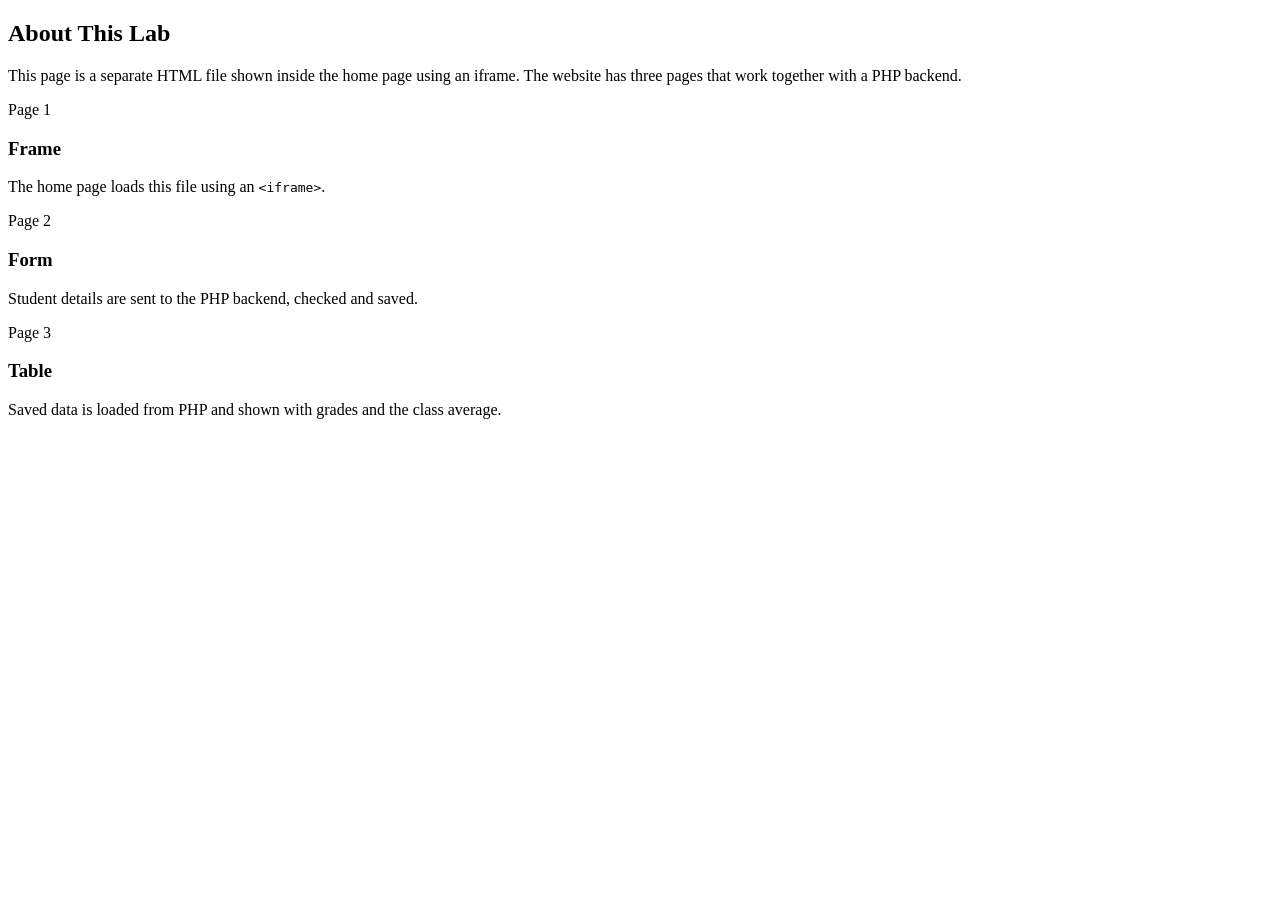
==== about.html @ 3569790d "Add files via upload" ====
<!DOCTYPE html>
<html lang="en">
<head>
  <meta charset="UTF-8">
  <meta name="viewport" content="width=device-width, initial-scale=1.0">
  <title>About This Lab</title>
  <link rel="stylesheet" href="css/style.css">
</head>
<body class="embed">

  <h2>About This Lab</h2>
  <p>
    This page is a separate HTML file shown inside the home page using an iframe.
    The website has three pages that work together with a PHP backend.
  </p>

  <div class="mini-grid">
    <div class="mini-card">
      <span class="badge-page">Page 1</span>
      <h3>Frame</h3>
      <p>The home page loads this file using an <code>&lt;iframe&gt;</code>.</p>
    </div>
    <div class="mini-card">
      <span class="badge-page">Page 2</span>
      <h3>Form</h3>
      <p>Student details are sent to the PHP backend, checked and saved.</p>
    </div>
    <div class="mini-card">
      <span class="badge-page">Page 3</span>
      <h3>Table</h3>
      <p>Saved data is loaded from PHP and shown with grades and the class average.</p>
    </div>
  </div>

</body>
</html>
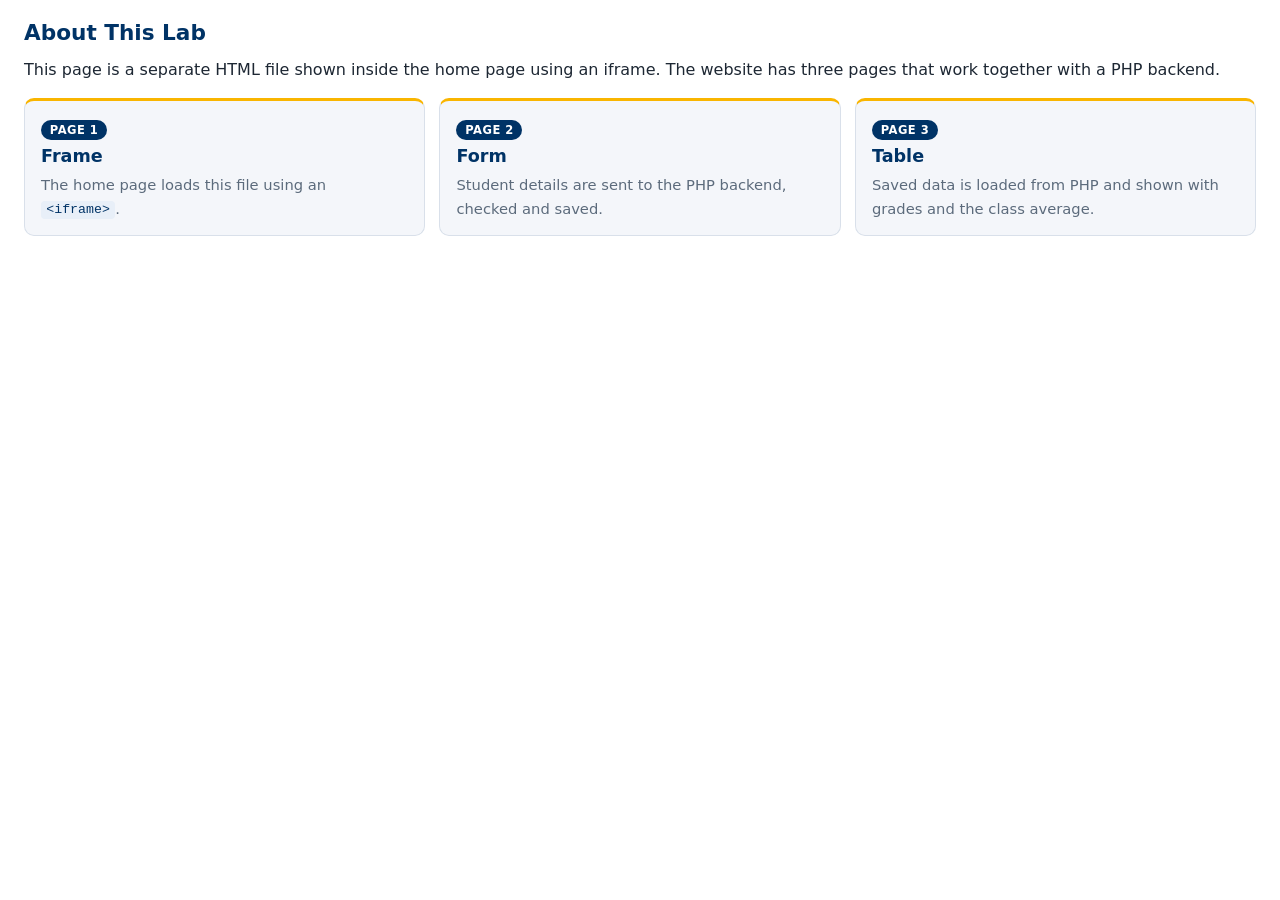
==== commit 2af46c21: "Update about.html" ====
--- a/about.html
+++ b/about.html
@@ -4,7 +4,7 @@
   <meta charset="UTF-8">
   <meta name="viewport" content="width=device-width, initial-scale=1.0">
   <title>About This Lab</title>
-  <link rel="stylesheet" href="css/style.css">
+  <link rel="stylesheet" href="style.css">
 </head>
 <body class="embed">
 
--- a/style.css
+++ b/style.css
@@ -0,0 +1,474 @@
+/* =========================================================
+   Amity University – Lab Work 4
+   Shared stylesheet for index, about, form and table pages
+   ========================================================= */
+
+/* ---------- Design tokens ---------- */
+:root {
+  --blue: #003366;
+  --blue-dark: #00244a;
+  --blue-mid: #0a4a8f;
+  --blue-soft: #e8eff8;
+  --gold: #f9b500;
+  --gold-dark: #c98f00;
+  --gold-soft: #fff4d1;
+  --bg: #f4f6fa;
+  --surface: #ffffff;
+  --text: #1d2733;
+  --muted: #5c6b7c;
+  --border: #d9e0ea;
+  --success: #17653a;
+  --success-bg: #e6f6ec;
+  --error: #a32020;
+  --error-bg: #fdeaea;
+  --radius: 12px;
+  --shadow: 0 1px 2px rgba(0, 36, 74, 0.06), 0 6px 18px rgba(0, 36, 74, 0.07);
+}
+
+/* ---------- Base ---------- */
+*, *::before, *::after { box-sizing: border-box; }
+
+html { -webkit-text-size-adjust: 100%; }
+
+body {
+  margin: 0;
+  min-height: 100vh;
+  display: flex;
+  flex-direction: column;
+  font-family: "Segoe UI", system-ui, -apple-system, Roboto, Arial, sans-serif;
+  font-size: 16px;
+  line-height: 1.6;
+  color: var(--text);
+  background: var(--bg);
+}
+
+main { flex: 1; padding: 2rem 0 1rem; }
+
+h1, h2, h3 { color: var(--blue); line-height: 1.25; margin: 0 0 0.6rem; }
+h2 { font-size: 1.35rem; }
+h3 { font-size: 1.1rem; }
+p { margin: 0 0 1rem; }
+
+code {
+  font-family: Consolas, "Courier New", monospace;
+  font-size: 0.9em;
+  background: var(--blue-soft);
+  color: var(--blue);
+  padding: 0.1em 0.4em;
+  border-radius: 4px;
+}
+
+a { color: var(--blue-mid); }
+
+:focus-visible { outline: 3px solid var(--gold); outline-offset: 2px; }
+
+.container { width: 100%; max-width: 1000px; margin: 0 auto; padding: 0 1.25rem; }
+.container-narrow { max-width: 820px; }
+
+/* ---------- Header and navigation ---------- */
+.site-header {
+  background: var(--blue);
+  color: #fff;
+  border-bottom: 4px solid var(--gold);
+}
+
+.header-inner {
+  display: flex;
+  align-items: center;
+  justify-content: space-between;
+  flex-wrap: wrap;
+  gap: 0.75rem 1.5rem;
+  padding-top: 0.9rem;
+  padding-bottom: 0.9rem;
+}
+
+.brand {
+  display: flex;
+  align-items: center;
+  gap: 0.85rem;
+  color: #fff;
+  text-decoration: none;
+}
+
+.logo {
+  height: 52px;
+  width: 52px;
+  object-fit: contain;
+  background: #fff;
+  border-radius: 8px;
+  padding: 4px;
+}
+
+.brand-text { display: flex; flex-direction: column; line-height: 1.3; }
+.brand-text strong { font-size: 1.25rem; letter-spacing: 0.01em; }
+.brand-text span { font-size: 0.85rem; color: var(--gold); }
+
+.main-nav { display: flex; gap: 0.35rem; }
+
+.main-nav a {
+  color: rgba(255, 255, 255, 0.88);
+  text-decoration: none;
+  padding: 0.5rem 1.1rem;
+  border-radius: 8px;
+  font-weight: 500;
+  transition: background 0.2s, color 0.2s;
+}
+
+.main-nav a:hover { background: rgba(255, 255, 255, 0.14); color: #fff; }
+.main-nav a.active { background: var(--gold); color: var(--blue); font-weight: 700; }
+
+/* ---------- Hero ---------- */
+.hero {
+  background: linear-gradient(135deg, var(--blue) 0%, var(--blue-dark) 100%);
+  color: #fff;
+  border-radius: var(--radius);
+  padding: 2.25rem 2rem;
+  margin-bottom: 1.5rem;
+  border-left: 6px solid var(--gold);
+  box-shadow: var(--shadow);
+}
+
+.hero h1 { color: #fff; font-size: 1.9rem; margin-bottom: 0.75rem; }
+.hero p { color: rgba(255, 255, 255, 0.88); max-width: 62ch; }
+
+.eyebrow {
+  margin: 0 0 0.4rem;
+  color: var(--gold) !important;
+  font-size: 0.8rem;
+  font-weight: 700;
+  letter-spacing: 0.12em;
+  text-transform: uppercase;
+}
+
+.hero-actions { display: flex; flex-wrap: wrap; gap: 0.75rem; margin-top: 1.25rem; }
+
+/* ---------- Cards and layout ---------- */
+.card {
+  background: var(--surface);
+  border: 1px solid var(--border);
+  border-radius: var(--radius);
+  box-shadow: var(--shadow);
+  padding: 1.75rem;
+  margin-bottom: 1.5rem;
+}
+
+.card-head {
+  display: flex;
+  align-items: flex-start;
+  justify-content: space-between;
+  flex-wrap: wrap;
+  gap: 0.75rem 1.5rem;
+}
+
+.page-title { font-size: 1.55rem; }
+.lead { color: var(--muted); }
+
+.grid-2 { display: grid; grid-template-columns: 1fr 1fr; gap: 1.5rem; }
+.grid-2 .card { margin-bottom: 0; }
+.grid-2 { margin-bottom: 1.5rem; }
+
+.plain-list { margin: 0 0 1rem; padding-left: 1.2rem; }
+.plain-list li { margin-bottom: 0.4rem; }
+
+.tree {
+  margin: 0;
+  padding: 0.9rem 1rem;
+  background: var(--blue-soft);
+  color: var(--blue-dark);
+  border-radius: 8px;
+  font-family: Consolas, "Courier New", monospace;
+  font-size: 0.88rem;
+  line-height: 1.5;
+  overflow-x: auto;
+}
+
+/* ---------- iframe ---------- */
+.frame-wrap {
+  border: 2px solid var(--blue);
+  border-radius: 10px;
+  overflow: hidden;
+  background: #fff;
+}
+
+.frame-bar {
+  display: flex;
+  align-items: center;
+  gap: 6px;
+  padding: 0.5rem 0.75rem;
+  background: var(--blue);
+}
+
+.frame-bar .dot { width: 10px; height: 10px; border-radius: 50%; background: rgba(255, 255, 255, 0.35); }
+.frame-bar .dot:first-child { background: var(--gold); }
+
+.frame-url {
+  margin-left: 0.5rem;
+  padding: 0.1rem 0.8rem;
+  background: rgba(255, 255, 255, 0.15);
+  color: #fff;
+  border-radius: 999px;
+  font-size: 0.8rem;
+  font-family: Consolas, "Courier New", monospace;
+}
+
+.frame { display: block; width: 100%; height: 340px; border: 0; background: #fff; }
+
+/* ---------- Page shown inside the iframe (about.html) ---------- */
+body.embed { display: block; min-height: 0; padding: 1.25rem 1.5rem; background: #fff; }
+body.embed h2 { margin-top: 0; }
+
+.mini-grid { display: grid; grid-template-columns: repeat(3, 1fr); gap: 0.9rem; }
+
+.mini-card {
+  background: var(--bg);
+  border: 1px solid var(--border);
+  border-top: 3px solid var(--gold);
+  border-radius: 10px;
+  padding: 0.9rem 1rem;
+}
+
+.mini-card h3 { margin-bottom: 0.3rem; }
+.mini-card p { margin: 0; font-size: 0.92rem; color: var(--muted); }
+
+.badge-page {
+  display: inline-block;
+  margin-bottom: 0.4rem;
+  padding: 0.05rem 0.55rem;
+  background: var(--blue);
+  color: #fff;
+  border-radius: 999px;
+  font-size: 0.72rem;
+  font-weight: 700;
+  letter-spacing: 0.04em;
+  text-transform: uppercase;
+}
+
+/* ---------- Buttons ---------- */
+.btn {
+  display: inline-block;
+  padding: 0.65rem 1.4rem;
+  border: 2px solid transparent;
+  border-radius: 8px;
+  font: inherit;
+  font-weight: 600;
+  text-decoration: none;
+  text-align: center;
+  cursor: pointer;
+  transition: background 0.2s, color 0.2s, border-color 0.2s, transform 0.15s;
+}
+
+.btn:hover { transform: translateY(-1px); }
+.btn:active { transform: translateY(0); }
+.btn[disabled] { opacity: 0.6; cursor: not-allowed; transform: none; }
+
+.btn-primary { background: var(--blue); color: #fff; }
+.btn-primary:hover { background: var(--blue-mid); }
+
+.btn-gold { background: var(--gold); color: var(--blue); }
+.btn-gold:hover { background: #ffc933; }
+
+.btn-secondary { background: #fff; color: var(--blue); border-color: var(--border); }
+.btn-secondary:hover { border-color: var(--blue); background: var(--blue-soft); }
+
+.btn-ghost-light { background: transparent; color: #fff; border-color: rgba(255, 255, 255, 0.55); }
+.btn-ghost-light:hover { background: rgba(255, 255, 255, 0.12); border-color: #fff; }
+
+/* ---------- Status indicator ---------- */
+.status {
+  display: inline-flex;
+  align-items: center;
+  gap: 0.6rem;
+  margin-bottom: 1rem;
+  padding: 0.55rem 1rem;
+  background: var(--bg);
+  border: 1px solid var(--border);
+  border-radius: 999px;
+  font-weight: 600;
+}
+
+.status-dot { width: 12px; height: 12px; border-radius: 50%; background: #9aa6b4; flex: none; }
+.status[data-state="checking"] .status-dot { animation: pulse 1s ease-in-out infinite; }
+.status[data-state="online"] { background: var(--success-bg); border-color: #b9e2c9; color: var(--success); }
+.status[data-state="online"] .status-dot { background: #1e9a55; }
+.status[data-state="offline"] { background: var(--error-bg); border-color: #f0c3c3; color: var(--error); }
+.status[data-state="offline"] .status-dot { background: #d03a3a; }
+
+@keyframes pulse { 0%, 100% { opacity: 1; } 50% { opacity: 0.3; } }
+
+/* ---------- Form ---------- */
+.form-grid { display: grid; grid-template-columns: 1fr 1fr; gap: 1.1rem 1.25rem; }
+
+.field { display: flex; flex-direction: column; gap: 0.35rem; }
+.field label, .field .label { font-weight: 600; font-size: 0.95rem; color: var(--blue-dark); }
+
+input[type="text"],
+input[type="email"],
+input[type="number"],
+select {
+  width: 100%;
+  padding: 0.7rem 0.85rem;
+  font: inherit;
+  color: var(--text);
+  background: #fff;
+  border: 1.5px solid #bcc7d4;
+  border-radius: 8px;
+  transition: border-color 0.2s, box-shadow 0.2s;
+}
+
+input:hover, select:hover { border-color: var(--blue-mid); }
+
+input:focus, select:focus {
+  outline: none;
+  border-color: var(--blue);
+  box-shadow: 0 0 0 3px rgba(249, 181, 0, 0.45);
+}
+
+input:user-invalid, select:user-invalid { border-color: #d03a3a; }
+
+.radio-group { display: flex; flex-wrap: wrap; gap: 0.5rem; }
+
+.radio-group label {
+  display: inline-flex;
+  align-items: center;
+  gap: 0.45rem;
+  padding: 0.6rem 1rem;
+  font-weight: 500;
+  color: var(--text);
+  background: #fff;
+  border: 1.5px solid #bcc7d4;
+  border-radius: 8px;
+  cursor: pointer;
+  transition: border-color 0.2s, background 0.2s;
+}
+
+.radio-group label:hover { border-color: var(--blue-mid); background: var(--blue-soft); }
+.radio-group label:has(input:checked) { border-color: var(--blue); background: var(--blue-soft); }
+.radio-group input { accent-color: var(--blue); margin: 0; }
+
+.form-actions { display: flex; flex-wrap: wrap; gap: 0.75rem; margin-top: 1.5rem; }
+
+/* ---------- Messages ---------- */
+.alert {
+  margin-bottom: 1.25rem;
+  padding: 0.9rem 1.1rem;
+  border-radius: 8px;
+  border-left: 5px solid;
+}
+
+.alert[hidden] { display: none; }
+.alert-success { background: var(--success-bg); color: var(--success); border-color: #1e9a55; }
+.alert-error { background: var(--error-bg); color: var(--error); border-color: #d03a3a; }
+.alert p { margin: 0; }
+.alert ul { margin: 0.4rem 0 0; padding-left: 1.2rem; }
+.alert a { font-weight: 700; color: inherit; margin-left: 0.4rem; white-space: nowrap; }
+
+/* ---------- Summary and table ---------- */
+.summary { display: flex; flex-wrap: wrap; gap: 0.9rem; margin: 1.25rem 0; }
+
+.summary-item {
+  min-width: 150px;
+  padding: 0.7rem 1.1rem;
+  background: var(--blue-soft);
+  border-left: 4px solid var(--gold);
+  border-radius: 8px;
+}
+
+.summary-label { display: block; font-size: 0.8rem; color: var(--muted); text-transform: uppercase; letter-spacing: 0.06em; }
+.summary-value { font-size: 1.6rem; font-weight: 700; color: var(--blue); }
+
+.table-wrap { overflow-x: auto; border: 1px solid var(--border); border-radius: 10px; }
+
+table { width: 100%; min-width: 640px; border-collapse: collapse; background: #fff; }
+
+caption {
+  padding: 0.75rem 1rem;
+  text-align: left;
+  font-weight: 700;
+  color: var(--blue);
+  background: #fff;
+}
+
+th, td { padding: 0.75rem 1rem; text-align: left; border-bottom: 1px solid var(--border); }
+thead th { background: var(--blue); color: #fff; font-size: 0.88rem; letter-spacing: 0.03em; white-space: nowrap; }
+.num { text-align: right; }
+td.num { font-variant-numeric: tabular-nums; }
+
+tbody tr:nth-child(even) { background: #f7f9fc; }
+tbody tr { transition: background 0.15s; }
+tbody tr:hover { background: var(--gold-soft); }
+
+tfoot td { background: var(--gold); color: var(--blue); font-weight: 700; border-bottom: 0; }
+
+.state-row td { padding: 2rem 1rem; text-align: center; color: var(--muted); }
+.state-row:hover { background: transparent; }
+.state-row.is-error td { color: var(--error); }
+.state-row .btn { margin-top: 0.75rem; }
+
+.spinner {
+  display: inline-block;
+  width: 16px;
+  height: 16px;
+  margin-right: 0.4rem;
+  vertical-align: -3px;
+  border: 2px solid var(--border);
+  border-top-color: var(--blue);
+  border-radius: 50%;
+  animation: spin 0.8s linear infinite;
+}
+
+@keyframes spin { to { transform: rotate(360deg); } }
+
+.grade {
+  display: inline-block;
+  min-width: 2.6rem;
+  padding: 0.1rem 0.6rem;
+  border-radius: 999px;
+  text-align: center;
+  font-weight: 700;
+  font-size: 0.85rem;
+}
+
+.grade-Aplus { background: #d6f3e1; color: #0f5a30; }
+.grade-A { background: #e3f4d3; color: #3b6a12; }
+.grade-B { background: #dbe9fb; color: #124a8c; }
+.grade-C { background: #fff0c2; color: #7a5600; }
+.grade-D { background: #fbdada; color: #8d1d1d; }
+
+.legend { margin: 1rem 0 0; font-size: 0.9rem; color: var(--muted); }
+
+/* ---------- Footer ---------- */
+.site-footer {
+  margin-top: 2rem;
+  padding: 1.1rem 1rem;
+  background: var(--blue);
+  border-top: 4px solid var(--gold);
+  color: rgba(255, 255, 255, 0.85);
+  text-align: center;
+  font-size: 0.9rem;
+}
+
+.site-footer p { margin: 0; }
+
+/* ---------- Responsive ---------- */
+@media (max-width: 800px) {
+  .grid-2 { grid-template-columns: 1fr; }
+  .mini-grid { grid-template-columns: 1fr; }
+}
+
+@media (max-width: 640px) {
+  main { padding-top: 1.25rem; }
+  .header-inner { flex-direction: column; align-items: flex-start; }
+  .main-nav { width: 100%; }
+  .main-nav a { flex: 1; text-align: center; padding: 0.55rem 0.5rem; }
+  .brand-text strong { font-size: 1.1rem; }
+  .hero { padding: 1.5rem 1.25rem; }
+  .hero h1 { font-size: 1.5rem; }
+  .card { padding: 1.25rem; }
+  .form-grid { grid-template-columns: 1fr; }
+  .form-actions .btn, .hero-actions .btn { flex: 1; }
+  .frame { height: 420px; }
+}
+
+@media (prefers-reduced-motion: reduce) {
+  * { animation: none !important; transition: none !important; }
+}
